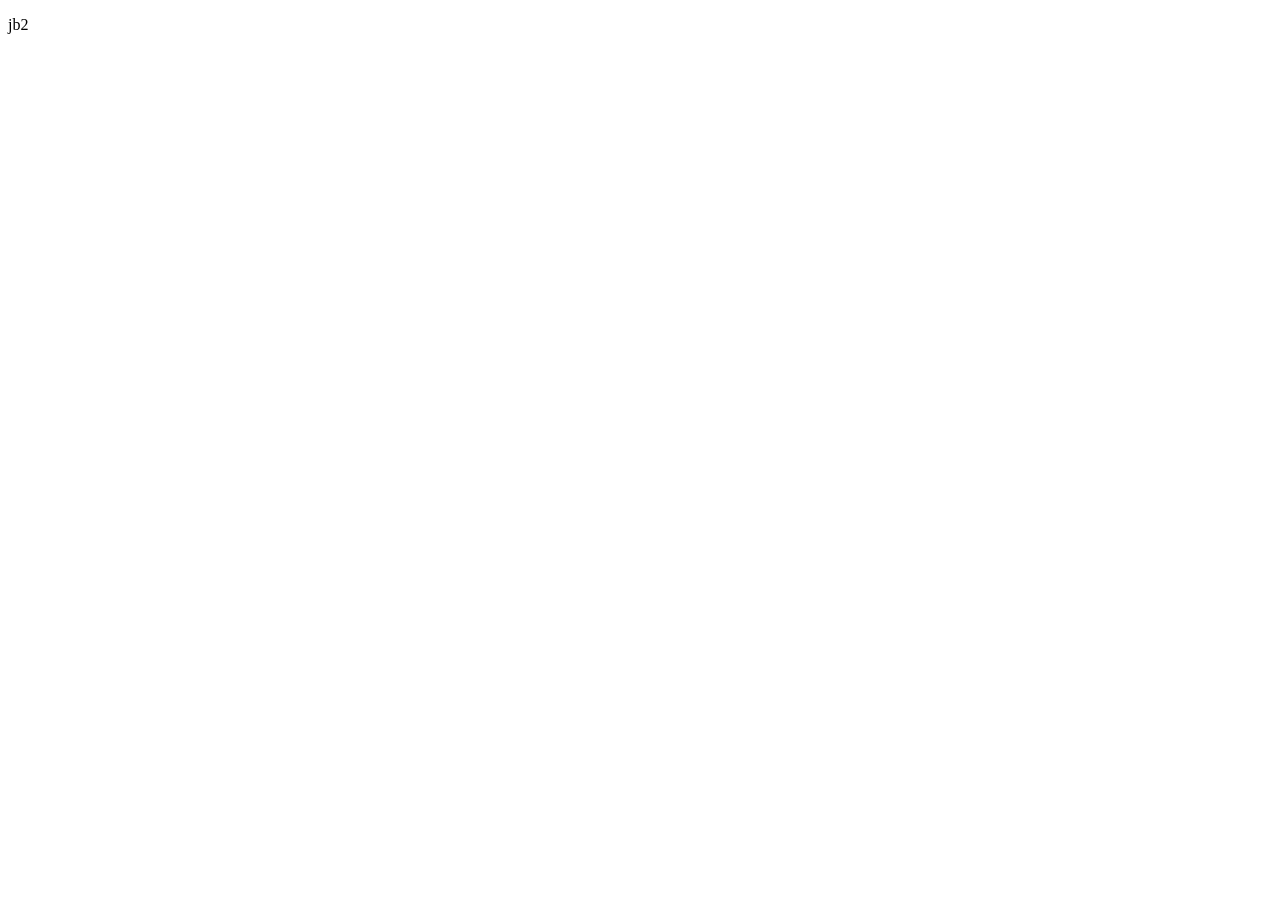
==== jb2/index.html @ 23b80d04 "Initial jb2 scaffold (static Worker deployed to erd.mmec.ca/jb2/)" ====
<!DOCTYPE html>
<html lang="en">
  <head>
    <meta charset="UTF-8" />
    <meta name="viewport" content="width=device-width, initial-scale=1.0" />
    <title>jb2</title>
  </head>
  <body>
    <p>jb2</p>
  </body>
</html>
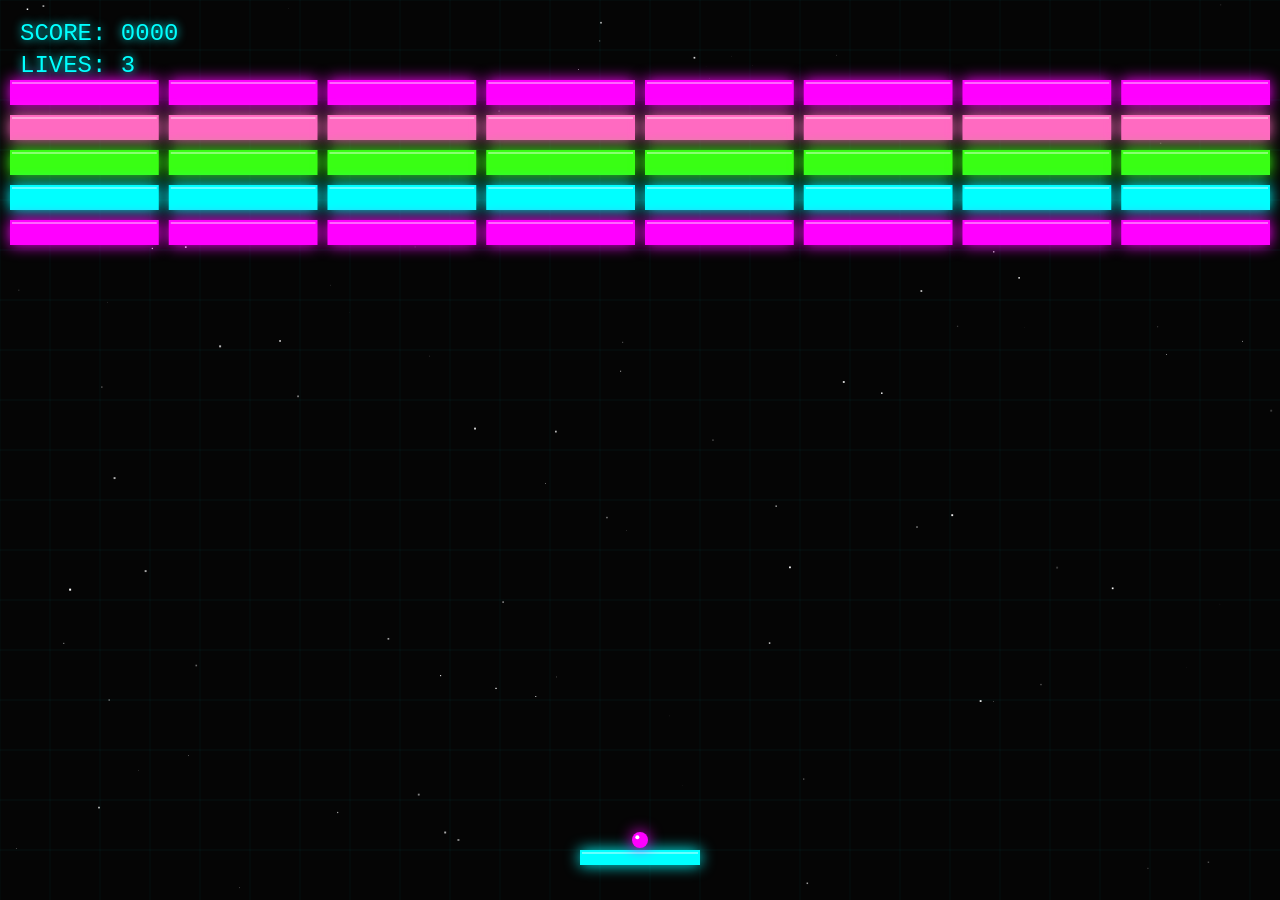
==== commit 72896726: "Game added" ====
--- a/jb2/index.html
+++ b/jb2/index.html
@@ -1,11 +1,468 @@
 <!DOCTYPE html>
 <html lang="en">
-  <head>
-    <meta charset="UTF-8" />
-    <meta name="viewport" content="width=device-width, initial-scale=1.0" />
-    <title>jb2</title>
-  </head>
-  <body>
-    <p>jb2</p>
-  </body>
+<head>
+    <meta charset="UTF-8">
+    <meta name="viewport" content="width=device-width, initial-scale=1.0, maximum-scale=1.0, user-scalable=no">
+    <title>NEON BREAKOUT</title>
+    <style>
+        :root {
+            --bg-color: #050505;
+            --neon-cyan: #00ffff;
+            --neon-magenta: #ff00ff;
+            --neon-lime: #39ff14;
+            --neon-pink: #ff6ac1;
+            --font-main: 'Courier New', Courier, monospace;
+        }
+
+        body, html {
+            margin: 0;
+            padding: 0;
+            width: 100%;
+            height: 100%;
+            overflow: hidden;
+            background-color: var(--bg-color);
+            color: white;
+            font-family: var(--font-main);
+        }
+
+        #gameCanvas {
+            display: block;
+        }
+
+        #ui-overlay {
+            position: absolute;
+            top: 20px;
+            left: 20px;
+            pointer-events: none;
+            text-shadow: 0 0 10px var(--neon-cyan);
+        }
+
+        .hud-item {
+            font-size: 24px;
+            margin-bottom: 5px;
+            color: var(--neon-cyan);
+        }
+    </style>
+</head>
+<body>
+    <div id="ui-overlay">
+        <div class="hud-item">SCORE: <span id="score">0000</span></div>
+        <div class="hud-item">LIVES: <span id="lives">3</span></div>
+    </div>
+    <canvas id="gameCanvas"></canvas>
+
+    <script>
+        const canvas = document.getElementById('gameCanvas');
+        const ctx = canvas.getContext('2d');
+        const scoreElement = document.getElementById('score');
+        const livesElement = document.getElementById('lives');
+
+        // Game Constants & Colors
+        const COLORS = {
+            cyan: '#00ffff',
+            magenta: '#ff00ff',
+            lime: '#39ff14',
+            pink: '#ff6ac1',
+            bg: '#050505'
+        };
+
+        let width, height;
+        let lastTime = 0;
+
+        // Game State
+        const state = {
+            score: 0,
+            lives: 3,
+            paused: false,
+            gameOver: false,
+            victory: false
+        };
+
+        const paddle = {
+            width: 120,
+            height: 15,
+            x: 0,
+            y: 0,
+            targetX: 0,
+            color: COLORS.cyan
+        };
+
+        const ball = {
+            radius: 8,
+            x: 0,
+            y: 0,
+            vx: 0,
+            vy: 0,
+            speed: 7,
+            color: COLORS.magenta,
+            active: false
+        };
+
+        const bricks = [];
+        const particles = [];
+        const stars = [];
+        
+        const brickConfig = {
+            rows: 5,
+            cols: 8,
+            padding: 10,
+            marginTop: 80,
+            colors: [COLORS.magenta, COLORS.pink, COLORS.lime, COLORS.cyan, COLORS.magenta]
+        };
+
+        let shake = 0;
+
+        function initStars() {
+            stars.length = 0;
+            for (let i = 0; i < 100; i++) {
+                stars.push({
+                    x: Math.random() * width,
+                    y: Math.random() * height,
+                    size: Math.random() * 2,
+                    speed: Math.random() * 0.5 + 0.1
+                });
+            }
+        }
+
+        function createParticles(x, y, color) {
+            for (let i = 0; i < 8; i++) {
+                particles.push({
+                    x, y,
+                    vx: (Math.random() - 0.5) * 10,
+                    vy: (Math.random() - 0.5) * 10,
+                    size: Math.random() * 4 + 2,
+                    color,
+                    life: 1.0,
+                    decay: Math.random() * 0.05 + 0.02
+                });
+            }
+        }
+
+        function initBricks() {
+            bricks.length = 0;
+            const brickWidth = (width - (brickConfig.padding * (brickConfig.cols + 1))) / brickConfig.cols;
+            const brickHeight = 25;
+
+            for (let r = 0; r < brickConfig.rows; r++) {
+                for (let c = 0; c < brickConfig.cols; c++) {
+                    bricks.push({
+                        x: c * (brickWidth + brickConfig.padding) + brickConfig.padding,
+                        y: r * (brickHeight + brickConfig.padding) + brickConfig.marginTop,
+                        w: brickWidth,
+                        h: brickHeight,
+                        color: brickConfig.colors[r % brickConfig.colors.length],
+                        active: true,
+                        points: (brickConfig.rows - r) * 10
+                    });
+                }
+            }
+        }
+
+        function initGame() {
+            paddle.x = width / 2 - paddle.width / 2;
+            paddle.y = height - 50;
+            paddle.targetX = paddle.x;
+            initBricks();
+            initStars();
+            resetBall();
+        }
+
+        function resetBall() {
+            ball.active = false;
+            ball.x = paddle.x + paddle.width / 2;
+            ball.y = paddle.y - ball.radius - 5;
+            ball.vx = 0;
+            ball.vy = 0;
+        }
+
+        function launchBall() {
+            if (!ball.active && !state.gameOver && !state.victory) {
+                ball.active = true;
+                ball.vx = (Math.random() - 0.5) * 10;
+                ball.vy = -ball.speed;
+            }
+        }
+
+        // Input Handling
+        window.addEventListener('mousemove', (e) => {
+            paddle.targetX = e.clientX - paddle.width / 2;
+        });
+
+        window.addEventListener('touchmove', (e) => {
+            if (e.touches[0]) {
+                paddle.targetX = e.touches[0].clientX - paddle.width / 2;
+                e.preventDefault();
+            }
+        }, { passive: false });
+
+        window.addEventListener('keydown', (e) => {
+            if (e.code === 'Space') {
+                if (state.gameOver || state.victory) {
+                    state.score = 0;
+                    state.lives = 3;
+                    state.gameOver = false;
+                    state.victory = false;
+                    updateHUD();
+                    initGame();
+                } else {
+                    launchBall();
+                }
+            }
+        });
+
+        window.addEventListener('mousedown', () => {
+            if (state.gameOver || state.victory) {
+                state.score = 0;
+                state.lives = 3;
+                state.gameOver = false;
+                state.victory = false;
+                updateHUD();
+                initGame();
+            } else {
+                launchBall();
+            }
+        });
+
+        function resize() {
+            width = window.innerWidth;
+            height = window.innerHeight;
+            canvas.width = width;
+            canvas.height = height;
+            initGame();
+        }
+
+        window.addEventListener('resize', resize);
+        resize();
+
+        function updateHUD() {
+            scoreElement.textContent = state.score.toString().padStart(4, '0');
+            livesElement.textContent = state.lives;
+        }
+
+        function drawBackground() {
+            ctx.fillStyle = COLORS.bg;
+            ctx.fillRect(0, 0, width, height);
+
+            // Draw Stars
+            ctx.fillStyle = 'white';
+            for (const star of stars) {
+                ctx.globalAlpha = star.speed * 2;
+                ctx.fillRect(star.x, star.y, star.size, star.size);
+                star.y += star.speed;
+                if (star.y > height) star.y = 0;
+            }
+            ctx.globalAlpha = 1.0;
+
+            // Draw a subtle grid
+            ctx.strokeStyle = 'rgba(0, 255, 255, 0.05)';
+            ctx.lineWidth = 1;
+            const gridSize = 50;
+            
+            for (let x = 0; x < width; x += gridSize) {
+                ctx.beginPath();
+                ctx.moveTo(x, 0);
+                ctx.lineTo(x, height);
+                ctx.stroke();
+            }
+            for (let y = 0; y < height; y += gridSize) {
+                ctx.beginPath();
+                ctx.moveTo(0, y);
+                ctx.lineTo(width, y);
+                ctx.stroke();
+            }
+        }
+
+        function drawNeonRect(x, y, w, h, color, active = true) {
+            if (!active) return;
+            ctx.shadowBlur = 15;
+            ctx.shadowColor = color;
+            ctx.fillStyle = color;
+            ctx.fillRect(x, y, w, h);
+            ctx.shadowBlur = 0;
+            // Inner glow/highlight
+            ctx.fillStyle = 'rgba(255, 255, 255, 0.4)';
+            ctx.fillRect(x + 2, y + 2, w - 4, 2);
+        }
+
+        function drawNeonCircle(x, y, r, color) {
+            ctx.shadowBlur = 15;
+            ctx.shadowColor = color;
+            ctx.fillStyle = color;
+            ctx.beginPath();
+            ctx.arc(x, y, r, 0, Math.PI * 2);
+            ctx.fill();
+            ctx.shadowBlur = 0;
+            // Highlight
+            ctx.fillStyle = 'white';
+            ctx.beginPath();
+            ctx.arc(x - r/3, y - r/3, r/4, 0, Math.PI * 2);
+            ctx.fill();
+        }
+
+        function update(dt) {
+            // Smooth paddle movement
+            paddle.x += (paddle.targetX - paddle.x) * 0.2;
+            paddle.x = Math.max(0, Math.min(width - paddle.width, paddle.x));
+
+            if (shake > 0) shake -= 0.1;
+
+            // Particles
+            for (let i = particles.length - 1; i >= 0; i--) {
+                const p = particles[i];
+                p.x += p.vx;
+                p.y += p.vy;
+                p.life -= p.decay;
+                if (p.life <= 0) particles.splice(i, 1);
+            }
+
+            if (!ball.active) {
+                ball.x = paddle.x + paddle.width / 2;
+                ball.y = paddle.y - ball.radius - 2;
+            } else {
+                ball.x += ball.vx;
+                ball.y += ball.vy;
+
+                // Wall collisions
+                if (ball.x - ball.radius < 0 || ball.x + ball.radius > width) {
+                    ball.vx *= -1;
+                    ball.x = ball.x < ball.radius ? ball.radius : width - ball.radius;
+                    shake = 2;
+                }
+                if (ball.y - ball.radius < 0) {
+                    ball.vy *= -1;
+                    ball.y = ball.radius;
+                    shake = 2;
+                }
+
+                // Paddle collision
+                if (ball.vy > 0 && 
+                    ball.y + ball.radius > paddle.y && 
+                    ball.y - ball.radius < paddle.y + paddle.height &&
+                    ball.x > paddle.x && ball.x < paddle.x + paddle.width) {
+                    
+                    // Bounce angle based on hit position
+                    const hitPos = (ball.x - (paddle.x + paddle.width / 2)) / (paddle.width / 2);
+                    const angle = hitPos * (Math.PI / 3); // Max 60 degrees
+                    ball.vx = Math.sin(angle) * ball.speed;
+                    ball.vy = -Math.cos(angle) * ball.speed;
+                    shake = 4;
+                }
+
+                // Brick collision
+                let activeBricks = 0;
+                for (const brick of bricks) {
+                    if (brick.active) {
+                        activeBricks++;
+                        if (ball.x + ball.radius > brick.x && 
+                            ball.x - ball.radius < brick.x + brick.w &&
+                            ball.y + ball.radius > brick.y &&
+                            ball.y - ball.radius < brick.y + brick.h) {
+                            
+                            brick.active = false;
+                            state.score += brick.points;
+                            updateHUD();
+                            createParticles(brick.x + brick.w/2, brick.y + brick.h/2, brick.color);
+                            shake = 8;
+                            
+                            // Simple collision bounce
+                            const fromTop = Math.abs(ball.y + ball.radius - brick.y);
+                            const fromBottom = Math.abs(ball.y - ball.radius - (brick.y + brick.h));
+                            const fromLeft = Math.abs(ball.x + ball.radius - brick.x);
+                            const fromRight = Math.abs(ball.x - ball.radius - (brick.x + brick.w));
+                            
+                            if (Math.min(fromTop, fromBottom) < Math.min(fromLeft, fromRight)) {
+                                ball.vy *= -1;
+                            } else {
+                                ball.vx *= -1;
+                            }
+                            break; 
+                        }
+                    }
+                }
+
+                if (activeBricks === 0) {
+                    state.victory = true;
+                }
+
+                // Bottom collision (Life lost)
+                if (ball.y - ball.radius > height) {
+                    state.lives--;
+                    updateHUD();
+                    shake = 15;
+                    if (state.lives <= 0) {
+                        state.gameOver = true;
+                    } else {
+                        resetBall();
+                    }
+                }
+            }
+        }
+
+        function draw() {
+            ctx.save();
+            if (shake > 0) {
+                ctx.translate(Math.random() * shake - shake/2, Math.random() * shake - shake/2);
+            }
+            
+            drawBackground();
+            
+            // Draw Bricks
+            for (const brick of bricks) {
+                drawNeonRect(brick.x, brick.y, brick.w, brick.h, brick.color, brick.active);
+            }
+
+            // Draw Particles
+            for (const p of particles) {
+                ctx.globalAlpha = p.life;
+                drawNeonRect(p.x, p.y, p.size, p.size, p.color);
+            }
+            ctx.globalAlpha = 1.0;
+
+            drawNeonRect(paddle.x, paddle.y, paddle.width, paddle.height, paddle.color);
+            drawNeonCircle(ball.x, ball.y, ball.radius, ball.color);
+
+            ctx.restore();
+
+            if (state.gameOver || state.victory) {
+                ctx.fillStyle = 'rgba(0,0,0,0.8)';
+                ctx.fillRect(0, 0, width, height);
+                
+                ctx.shadowBlur = 20;
+                ctx.font = 'bold 64px Courier New';
+                ctx.textAlign = 'center';
+
+                if (state.gameOver) {
+                    ctx.fillStyle = COLORS.pink;
+                    ctx.shadowColor = COLORS.pink;
+                    ctx.fillText('GAME OVER', width / 2, height / 2);
+                } else {
+                    ctx.fillStyle = COLORS.lime;
+                    ctx.shadowColor = COLORS.lime;
+                    ctx.fillText('VICTORY!', width / 2, height / 2);
+                }
+
+                ctx.shadowBlur = 0;
+                ctx.fillStyle = 'white';
+                ctx.font = '24px Courier New';
+                ctx.fillText('FINAL SCORE: ' + state.score, width / 2, height / 2 + 60);
+                ctx.fillText('PRESS SPACE OR CLICK TO RESTART', width / 2, height / 2 + 100);
+            }
+        }
+
+        function gameLoop(timestamp) {
+            const deltaTime = timestamp - lastTime;
+            lastTime = timestamp;
+
+            if (!state.paused && !state.gameOver) {
+                update(deltaTime);
+            }
+
+            draw();
+
+            requestAnimationFrame(gameLoop);
+        }
+
+        requestAnimationFrame(gameLoop);
+    </script>
+</body>
 </html>
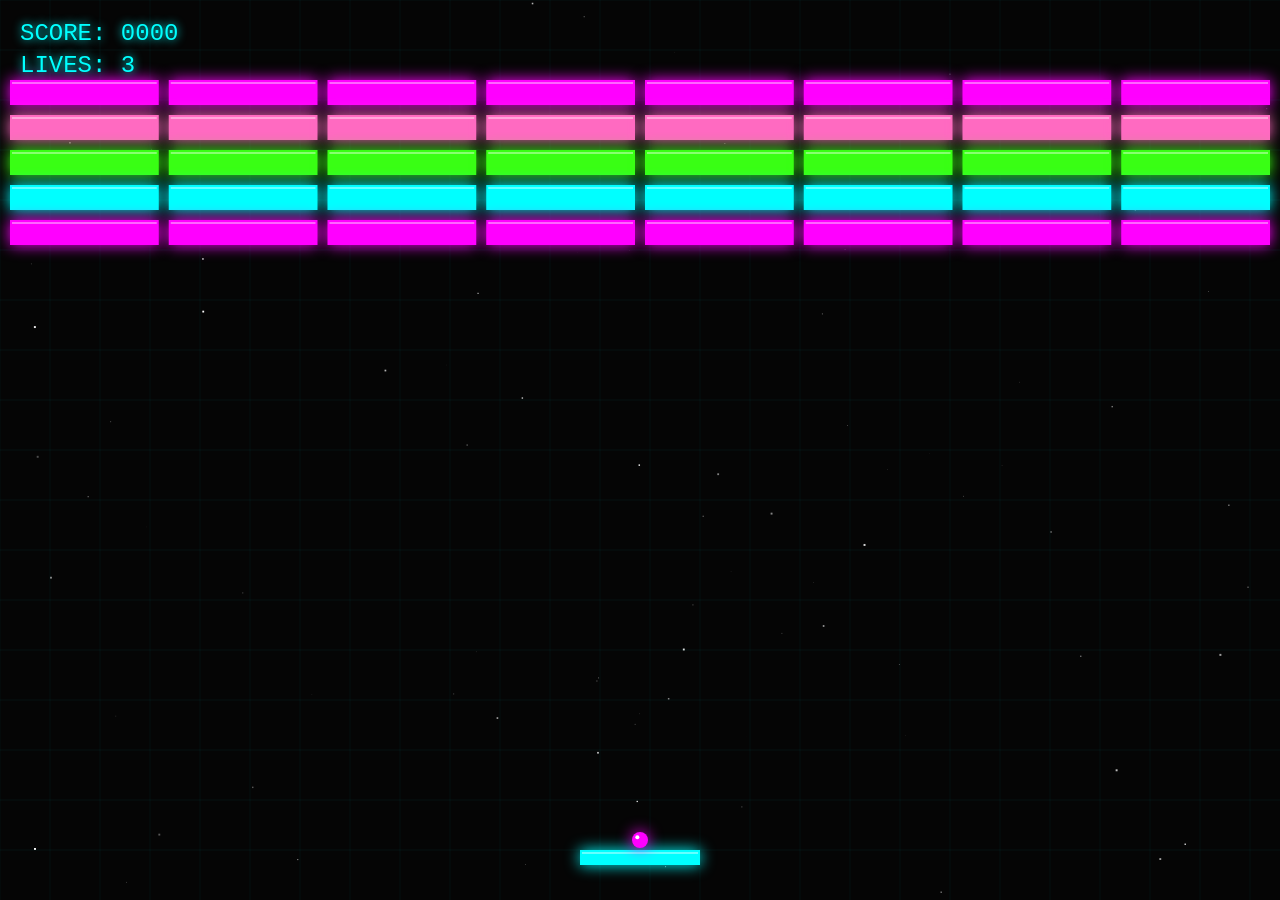
==== commit 39712248: "game added" ====
--- a/jb2/index.html
+++ b/jb2/index.html
@@ -63,7 +63,8 @@
             magenta: '#ff00ff',
             lime: '#39ff14',
             pink: '#ff6ac1',
-            bg: '#050505'
+            bg: '#050505',
+            font: "'Courier New', Courier, monospace"
         };
 
         let width, height;
@@ -428,7 +429,7 @@
                 ctx.fillRect(0, 0, width, height);
                 
                 ctx.shadowBlur = 20;
-                ctx.font = 'bold 64px Courier New';
+                ctx.font = 'bold 64px ' + COLORS.font;
                 ctx.textAlign = 'center';
 
                 if (state.gameOver) {
@@ -443,7 +444,7 @@
 
                 ctx.shadowBlur = 0;
                 ctx.fillStyle = 'white';
-                ctx.font = '24px Courier New';
+                ctx.font = '24px ' + COLORS.font;
                 ctx.fillText('FINAL SCORE: ' + state.score, width / 2, height / 2 + 60);
                 ctx.fillText('PRESS SPACE OR CLICK TO RESTART', width / 2, height / 2 + 100);
             }
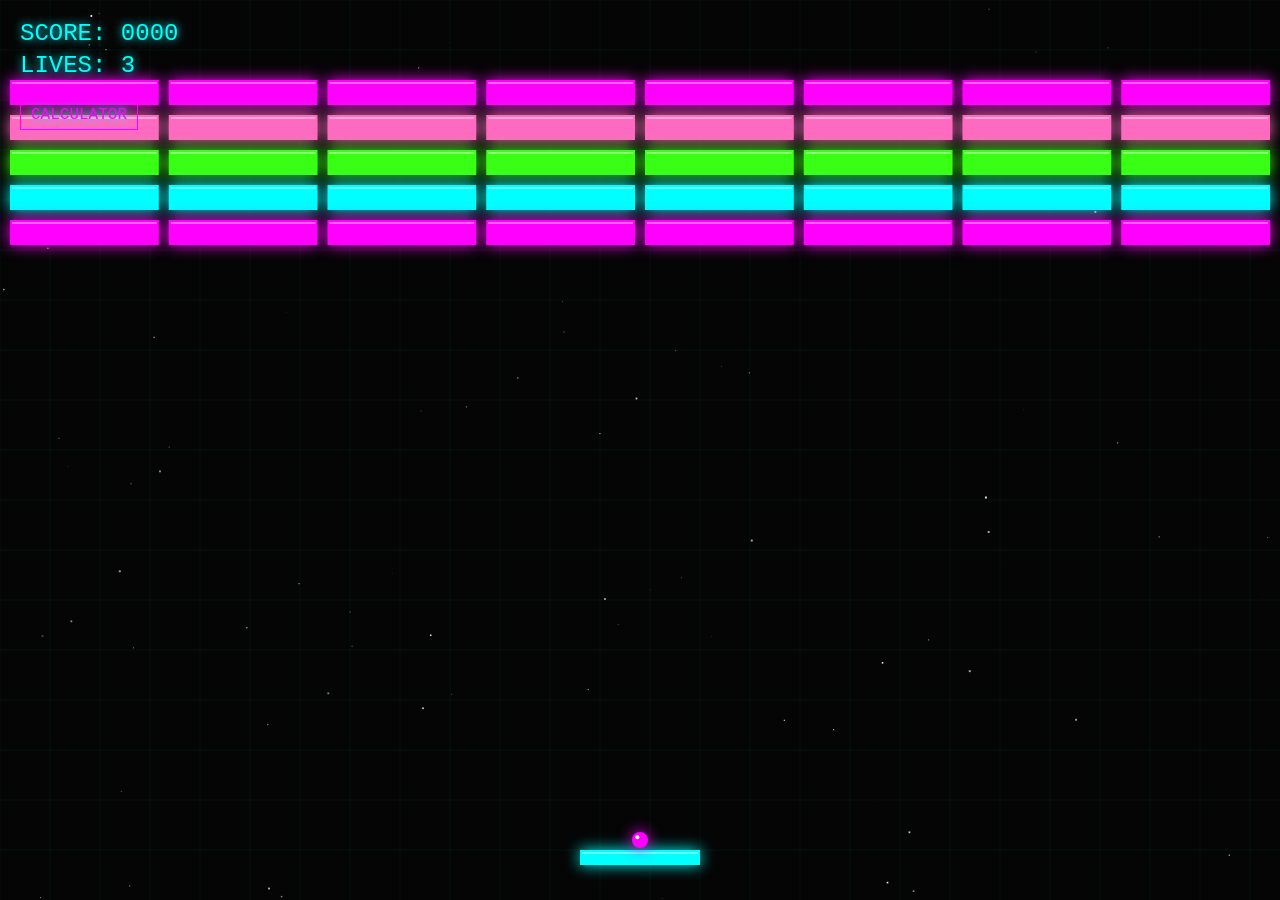
==== commit d016c641: "added integrated calulator" ====
--- a/jb2/index.html
+++ b/jb2/index.html
@@ -48,6 +48,9 @@
     <div id="ui-overlay">
         <div class="hud-item">SCORE: <span id="score">0000</span></div>
         <div class="hud-item">LIVES: <span id="lives">3</span></div>
+        <div class="hud-item" style="margin-top: 20px;">
+            <a href="calculator/" style="color: var(--neon-magenta); text-decoration: none; border: 1px solid var(--neon-magenta); padding: 5px 10px; font-size: 16px; pointer-events: auto;">CALCULATOR</a>
+        </div>
     </div>
     <canvas id="gameCanvas"></canvas>
 
